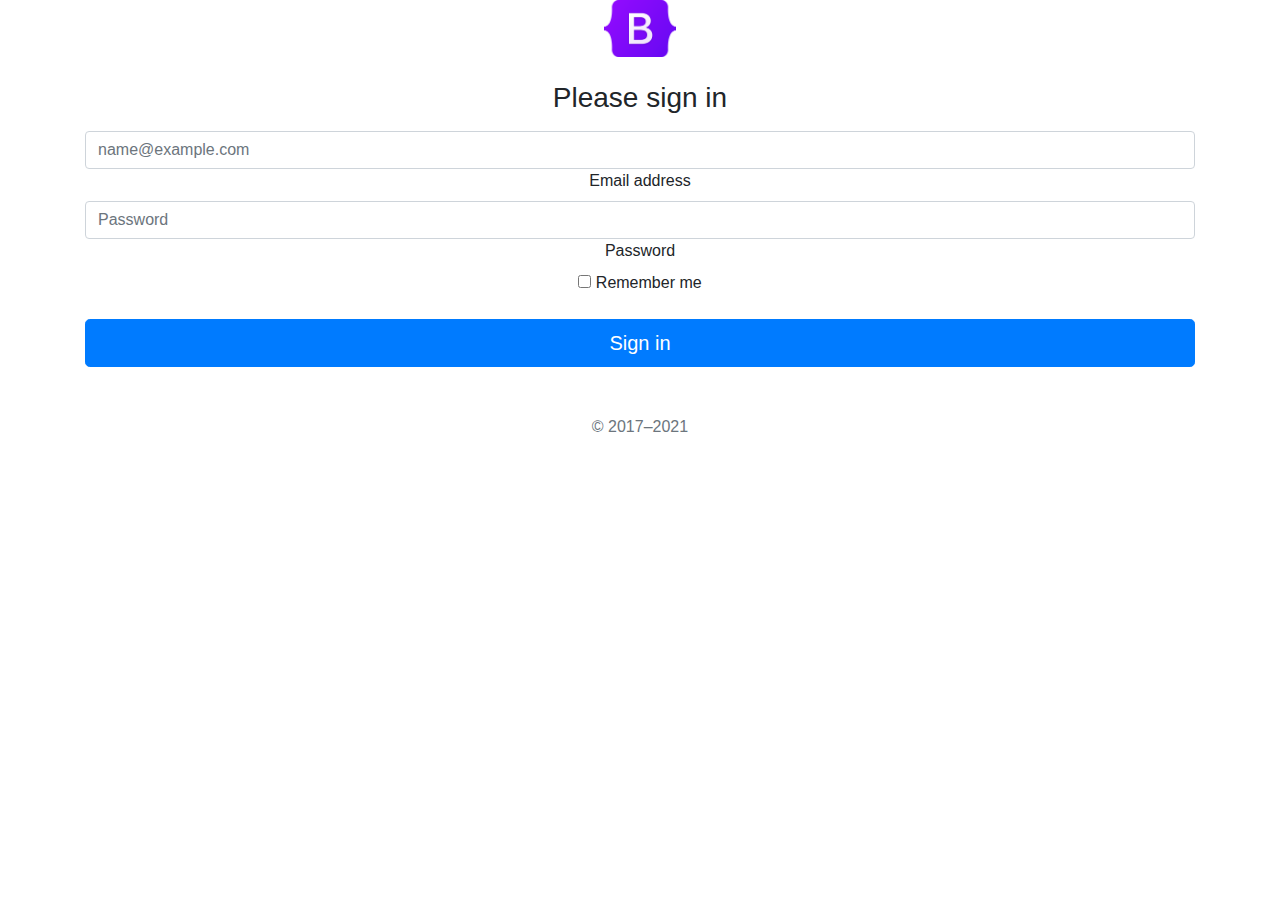
==== week1/exercise2.html @ 7ccadfda "DO EXERCISE 2,3" ====
<!doctype html>
<html>

<head>
    <title>week 1 Exercise2</title>

    <meta charset="utf-8">
    <meta name="viewport" content="width=device-width, initial-scale=1">
    <link rel="stylesheet" href="https://maxcdn.bootstrapcdn.com/bootstrap/4.5.0/css/bootstrap.min.css">
    <script src="https://ajax.googleapis.com/ajax/libs/jquery/3.5.1/jquery.min.js"></script>
    <script src="https://cdnjs.cloudflare.com/ajax/libs/popper.js/1.14.7/umd/popper.min.js"></script>
    <script src="https://maxcdn.bootstrapcdn.com/bootstrap/4.5.0/js/bootstrap.min.js"></script>



    <link rel="canonical" href="https://getbootstrap.com/docs/5.0/examples/sign-in/">



    <!-- Bootstrap core CSS -->
    <link href="/docs/5.0/dist/css/bootstrap.min.css" rel="stylesheet"
        integrity="sha384-EVSTQN3/azprG1Anm3QDgpJLIm9Nao0Yz1ztcQTwFspd3yD65VohhpuuCOmLASjC" crossorigin="anonymous">

    <!-- Favicons -->
    <link rel="apple-touch-icon" href="/docs/5.0/assets/img/favicons/apple-touch-icon.png" sizes="180x180">
    <link rel="icon" href="/docs/5.0/assets/img/favicons/favicon-32x32.png" sizes="32x32" type="image/png">
    <link rel="icon" href="/docs/5.0/assets/img/favicons/favicon-16x16.png" sizes="16x16" type="image/png">
    <link rel="manifest" href="/docs/5.0/assets/img/favicons/manifest.json">
    <link rel="mask-icon" href="/docs/5.0/assets/img/favicons/safari-pinned-tab.svg" color="#7952b3">
    <link rel="icon" href="/docs/5.0/assets/img/favicons/favicon.ico">
    <meta name="theme-color" content="#7952b3">

    <link href="signin.css" rel="stylesheet">




</head>

<body class="text-center">
    <div class="container-sm">
        <main class="form-signin">
            <form>
                <img class="mb-4" src="bootstrap.png" alt="" width="72" height="57">
                <h1 class="h3 mb-3 fw-normal">Please sign in</h1>

                <div class="form-floating">
                    <input type="email" class="form-control" id="floatingInput" placeholder="name@example.com">
                    <label for="floatingInput">Email address</label>
                </div>
                <div class="form-floating">
                    <input type="password" class="form-control" id="floatingPassword" placeholder="Password">
                    <label for="floatingPassword">Password</label>
                </div>

                <div class="checkbox mb-3">
                    <label>
                        <input type="checkbox" value="remember-me"> Remember me
                    </label>
                </div>
                <button class="w-100 btn btn-lg btn-primary" type="submit">Sign in</button>
                <p class="mt-5 mb-3 text-muted">&copy; 2017–2021</p>
            </form>
        </main>

    </div>

</body>





</html>
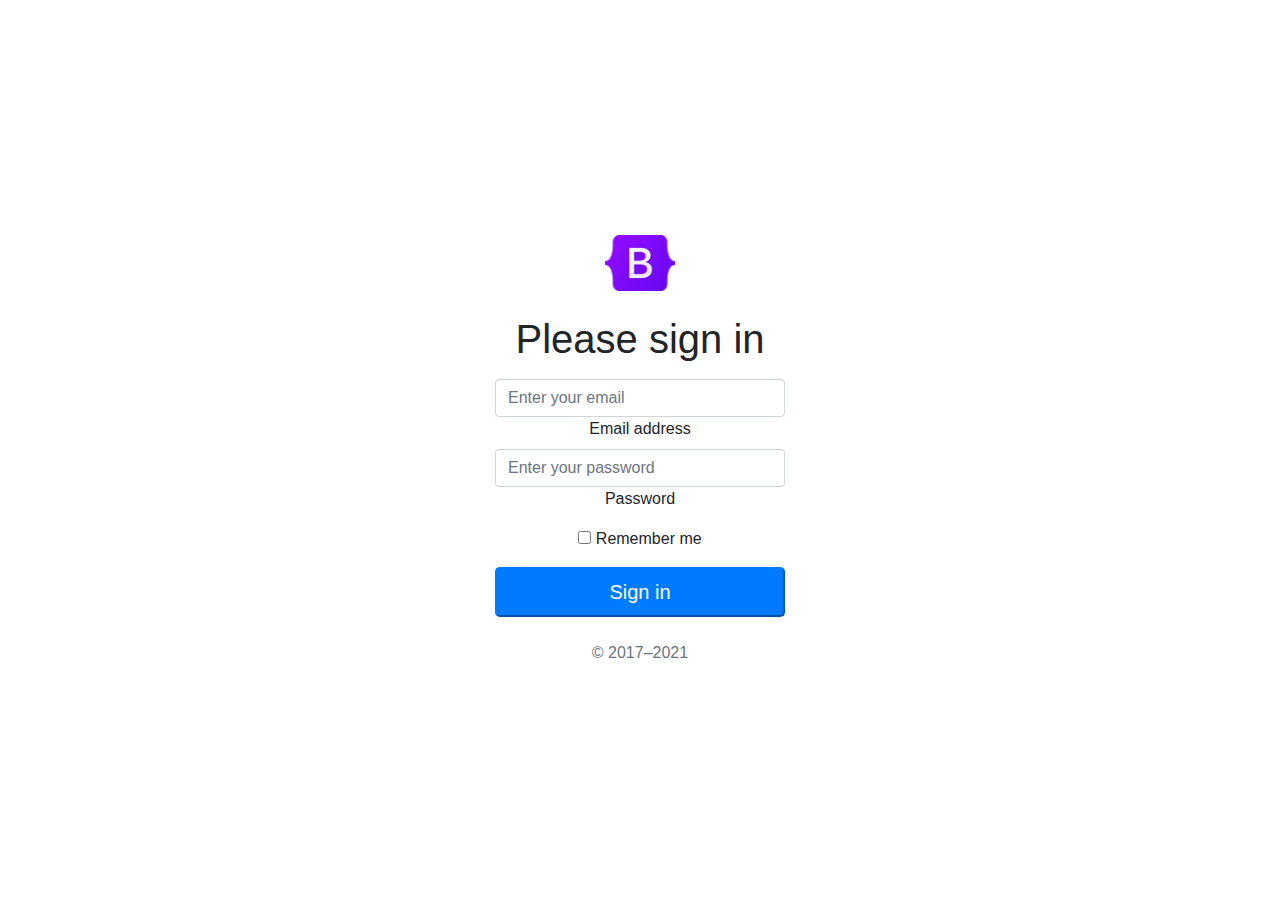
==== commit 3bab0d6a: "adjust content" ====
--- a/week1/exercise2.html
+++ b/week1/exercise2.html
@@ -12,58 +12,55 @@
     <script src="https://maxcdn.bootstrapcdn.com/bootstrap/4.5.0/js/bootstrap.min.js"></script>
 
 
-
-    <link rel="canonical" href="https://getbootstrap.com/docs/5.0/examples/sign-in/">
-
-
-
-    <!-- Bootstrap core CSS -->
-    <link href="/docs/5.0/dist/css/bootstrap.min.css" rel="stylesheet"
-        integrity="sha384-EVSTQN3/azprG1Anm3QDgpJLIm9Nao0Yz1ztcQTwFspd3yD65VohhpuuCOmLASjC" crossorigin="anonymous">
-
-    <!-- Favicons -->
-    <link rel="apple-touch-icon" href="/docs/5.0/assets/img/favicons/apple-touch-icon.png" sizes="180x180">
-    <link rel="icon" href="/docs/5.0/assets/img/favicons/favicon-32x32.png" sizes="32x32" type="image/png">
-    <link rel="icon" href="/docs/5.0/assets/img/favicons/favicon-16x16.png" sizes="16x16" type="image/png">
-    <link rel="manifest" href="/docs/5.0/assets/img/favicons/manifest.json">
-    <link rel="mask-icon" href="/docs/5.0/assets/img/favicons/safari-pinned-tab.svg" color="#7952b3">
-    <link rel="icon" href="/docs/5.0/assets/img/favicons/favicon.ico">
-    <meta name="theme-color" content="#7952b3">
-
-    <link href="signin.css" rel="stylesheet">
+    <link href="https://cdn.jsdelivr.net/npm/bootstrap@5.1.3/dist/css/bootstrap.min.css" rel="stylesheet"
+        integrity="sha384-1BmE4kWBq78iYhFldvKuhfTAU6auU8tT94WrHftjDbrCEXSU1oBoqyl2QvZ6jIW3" crossorigin="anonymous">
 
 
 
 
 </head>
 
-<body class="text-center">
-    <div class="container-sm">
-        <main class="form-signin">
+<body class="vh-100">
+    <div class="text-center  d-flex align-items-center h-100">
+        <div class="container w-25">
             <form>
-                <img class="mb-4" src="bootstrap.png" alt="" width="72" height="57">
-                <h1 class="h3 mb-3 fw-normal">Please sign in</h1>
-
+                <img class="m-4" src="bootstrap.png" width="70px">
+                <h1 class="fs-4 mb-3">
+                    Please sign in
+                </h1>
                 <div class="form-floating">
-                    <input type="email" class="form-control" id="floatingInput" placeholder="name@example.com">
-                    <label for="floatingInput">Email address</label>
+                    <input class="form-control" type="email" id="emailinput" placeholder="Enter your email">
+                    <label for="emailinput">Email address</label>
                 </div>
                 <div class="form-floating">
-                    <input type="password" class="form-control" id="floatingPassword" placeholder="Password">
-                    <label for="floatingPassword">Password</label>
+                    <input class="form-control" type="password" id="passwordinput" placeholder="Enter your password">
+                    <label for="passwordinput">Password</label>
                 </div>
-
-                <div class="checkbox mb-3">
+                <div class="checkbox m-2">
                     <label>
-                        <input type="checkbox" value="remember-me"> Remember me
+                        <input type="checkbox" value="rememberMe">
+                        Remember me
                     </label>
                 </div>
-                <button class="w-100 btn btn-lg btn-primary" type="submit">Sign in</button>
-                <p class="mt-5 mb-3 text-muted">&copy; 2017–2021</p>
+                <button class="btn-primary w-100 btn-lg">Sign in</button>
+                <p class="text-muted m-4">© 2017–2021</p>
             </form>
-        </main>
 
+        </div>
     </div>
+
+
+
+
+
+
+
+    <script src="https://cdn.jsdelivr.net/npm/bootstrap@5.1.2/dist/js/bootstrap.bundle.min.js"
+        integrity="sha384-kQtW33rZJAHjgefvhyyzcGF3C5TFyBQBA13V1RKPf4uH+bwyzQxZ6CmMZHmNBEfJ"
+        crossorigin="anonymous"></script>
+
+
+
 
 </body>
 
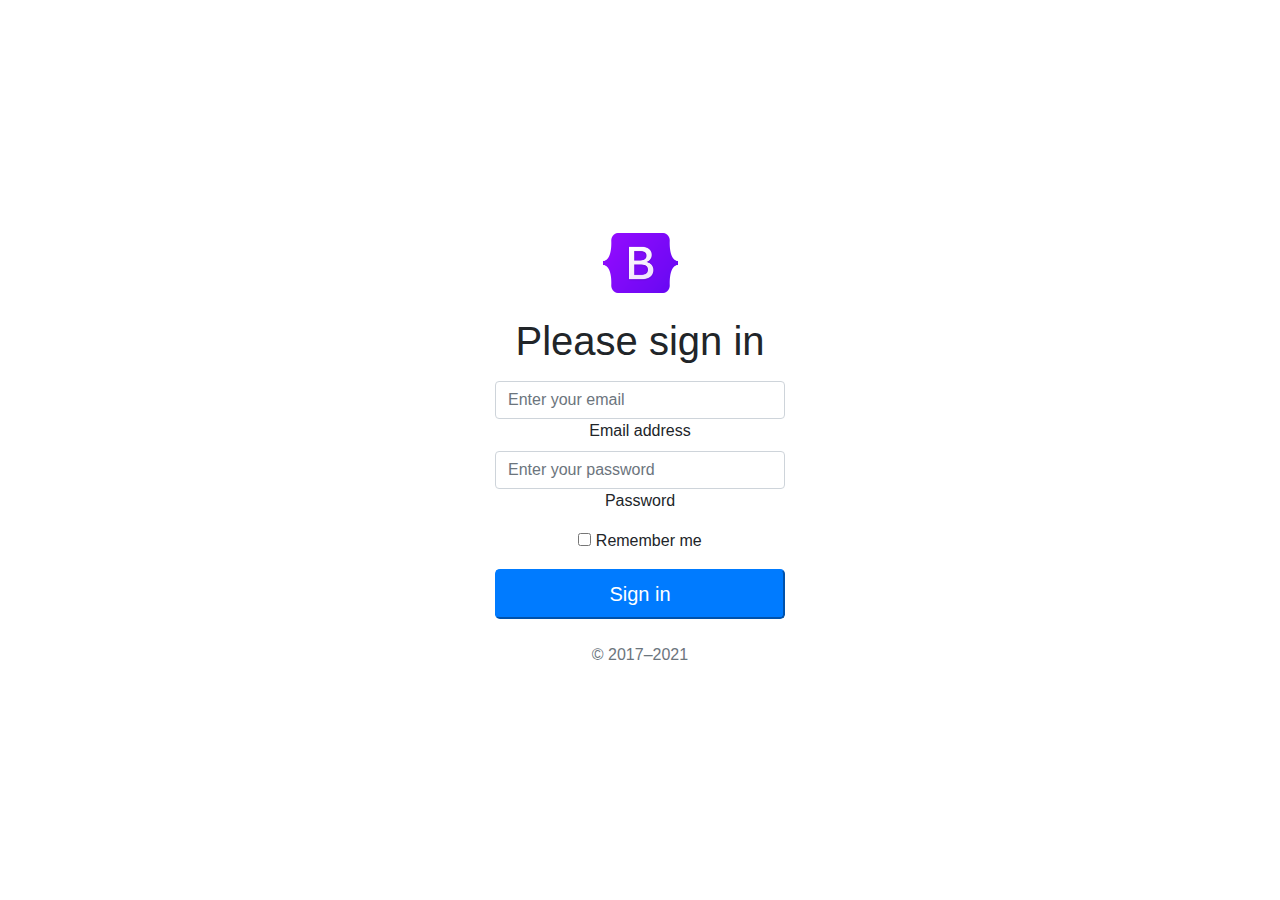
==== commit 4c439ba9: "update" ====
--- a/week1/exercise2.html
+++ b/week1/exercise2.html
@@ -24,7 +24,7 @@
     <div class="text-center  d-flex align-items-center h-100">
         <div class="container w-25">
             <form>
-                <img class="m-4" src="bootstrap.png" width="70px">
+                <img class="m-4" src="bootstrap.png" width="75px">
                 <h1 class="fs-4 mb-3">
                     Please sign in
                 </h1>
